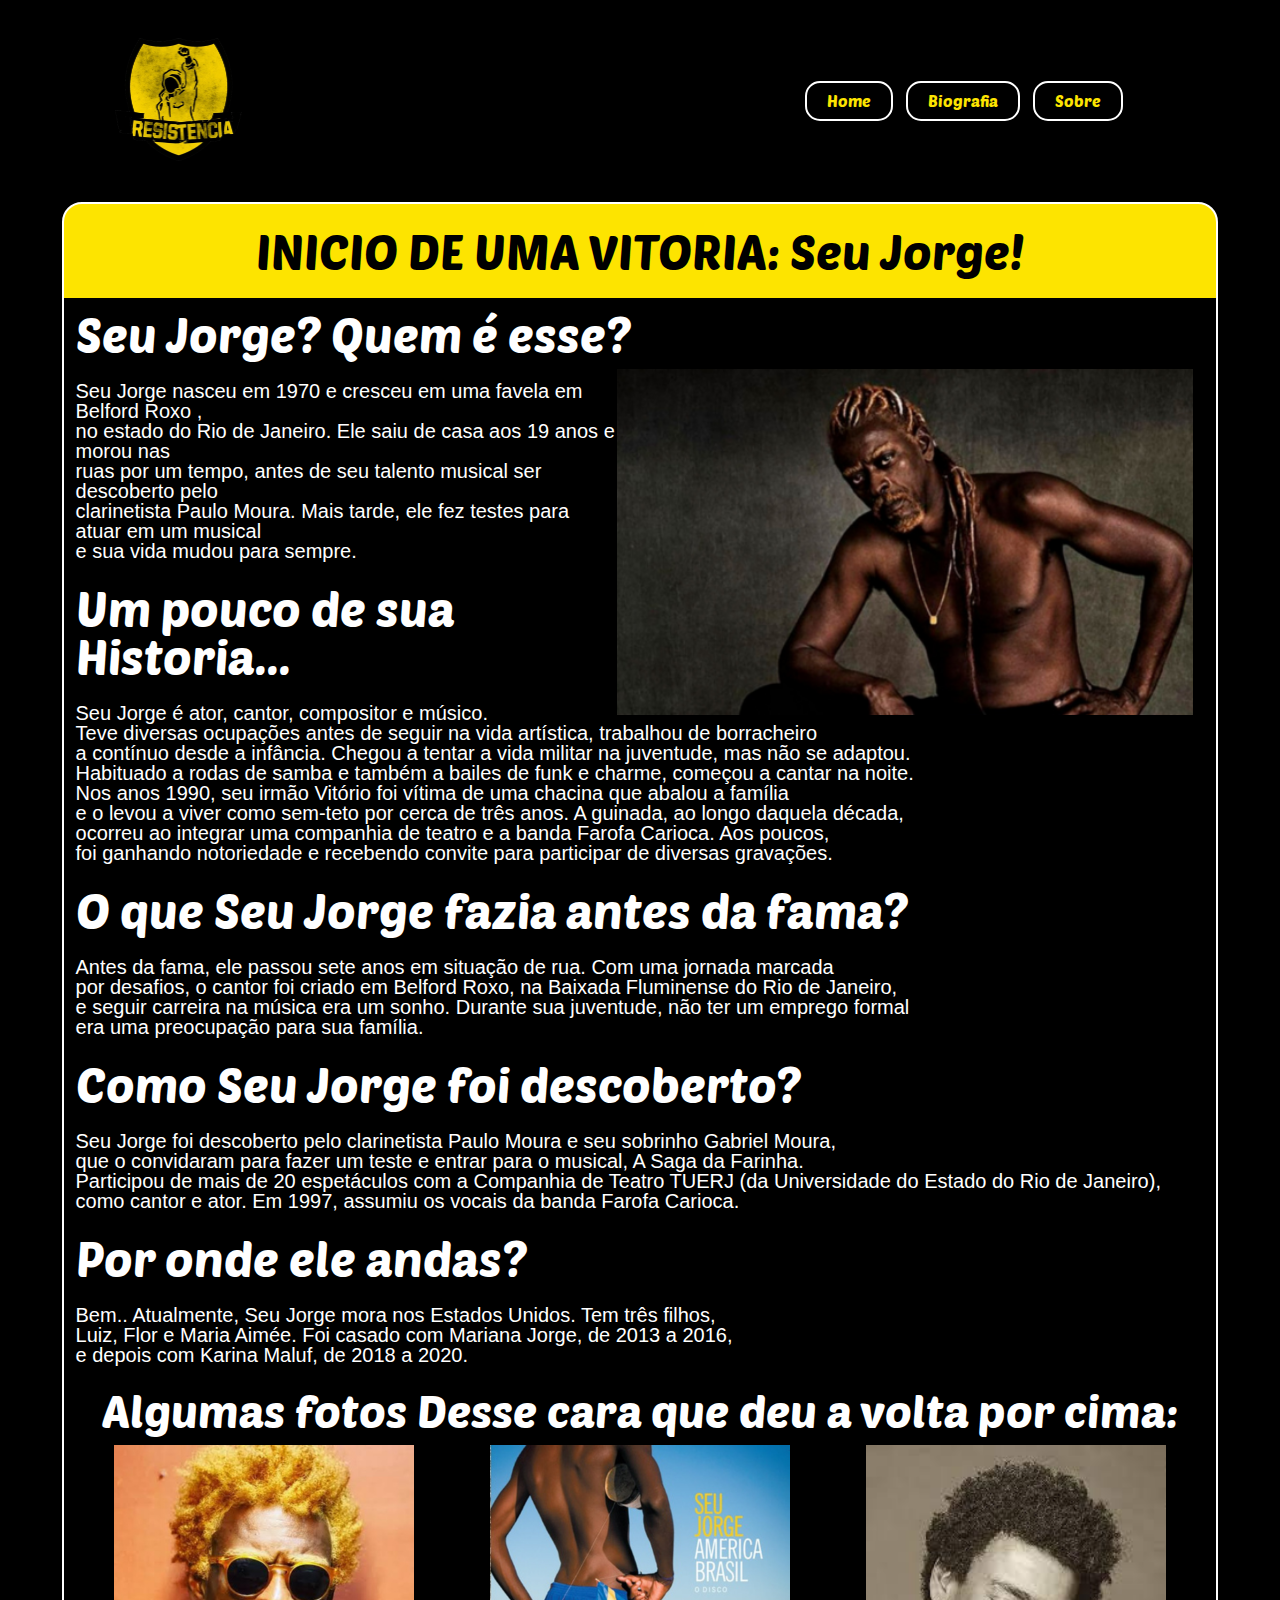
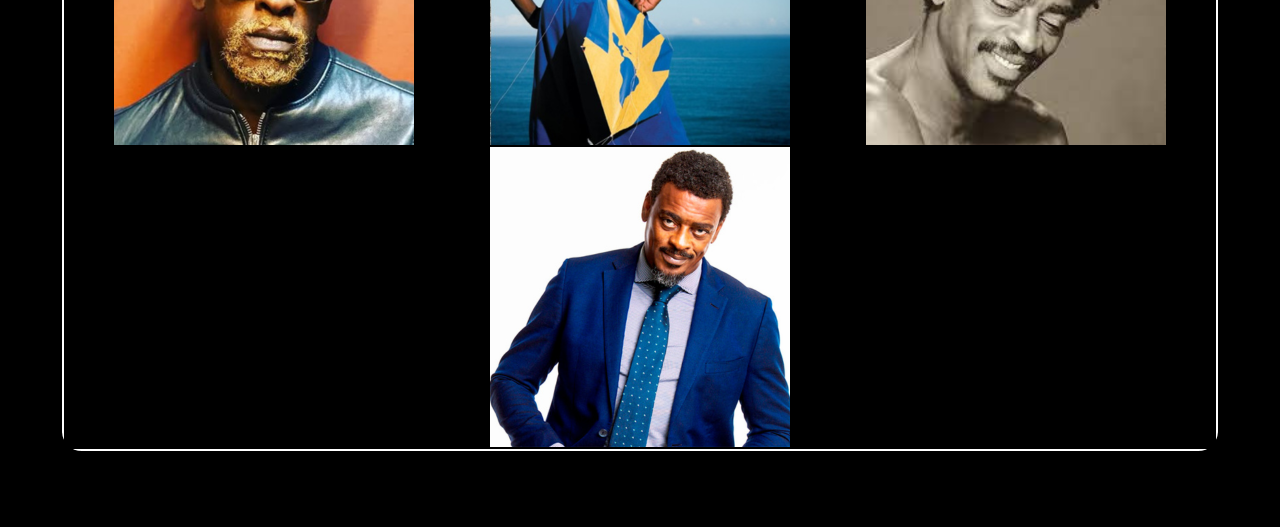
==== index.html @ 9a43dff0 "sincro em casa" ====
<!DOCTYPE html>
<html lang="pt_br">
<head>
    <meta charset="UTF-8">
    <meta name="viewport" content="width=device-width, initial-scale=1.0">
    <title>HTML Semantico</title>
    <link rel="stylesheet" href="css/reset.css">
    <link rel="stylesheet" href="css/style.css">
    <link rel="preconnect" href="https://fonts.googleapis.com">
    <link rel="icon" type="image/x-icon" href="img/favicon.ico.png">
<link rel="preconnect" href="https://fonts.gstatic.com" crossorigin>
<link href="https://fonts.googleapis.com/css2?family=Poetsen+One&display=swap" rel="stylesheet">
    
</head>
<body>
    <header class="cabecalho">
        <div class="logo">
            <img class="logotopo" src="img/resistencialogo.png" alt="logotipo preto escrito rap">
        </div>
        <nav class="menu">
            <ul class="menu02">
                <li class="menu03"><a href="file:///C:/Users/lab1-aluno/Desktop/MeuPrimeiroSite/index.html">Home</a></li>
                <li class="menu03"><a href="#">Biografia</a></li>
                <li class="menu03"><a href="#">Sobre</a></li>
            </ul>   
        </nav>
    </header>
    <main>

        <h1 class="titulo"> INICIO DE UMA VITORIA: Seu Jorge!</h1>

        <section>
            <h2 class="subtitulo">Seu Jorge? Quem é esse? </h2>
            <h1><img class="imgd" src="img/SEUJORGED01.png" alt=""></h1>
            <p class="paragrafo">
                Seu Jorge nasceu em 1970 e cresceu em uma favela em Belford Roxo ,<br> no estado do Rio de Janeiro. Ele saiu de casa aos 19 anos e morou nas<br> ruas por um tempo, antes de seu talento musical ser descoberto pelo <br> clarinetista Paulo Moura. Mais tarde, ele fez testes para atuar em um musical<br> e sua vida mudou para sempre.
            </p>
         
        </section>

        <section>
            <h2 class="subtitulo">Um pouco de sua Historia...</h2>
            <p class="paragrafo">Seu Jorge é ator, cantor, compositor e músico.<br> Teve diversas ocupações antes de seguir na vida artística, trabalhou de borracheiro<br> a contínuo desde a infância. Chegou a tentar a vida militar na juventude, mas não se adaptou.<br> Habituado a rodas de samba e também a bailes de funk e charme, começou a cantar na noite.<br>

                Nos anos 1990, seu irmão Vitório foi vítima de uma chacina que abalou a família<br> e o levou a viver como sem-teto por cerca de três anos. A guinada, ao longo daquela década,<br> ocorreu ao integrar uma companhia de teatro e a banda Farofa Carioca. Aos poucos,<br> foi ganhando notoriedade e recebendo convite para participar de diversas gravações.</p>
        </section>

        <section>
            <h2 class="subtitulo">O que Seu Jorge fazia antes da fama? </h2>
            <p class="paragrafo">Antes da fama, ele passou sete anos em situação de rua. Com uma jornada marcada<br> por desafios, o cantor foi criado em Belford Roxo, na Baixada Fluminense do Rio de Janeiro,<br> e seguir carreira na música era um sonho. Durante sua juventude, não ter um emprego formal<br> era uma preocupação para sua família.</p>
        </section>

        <section>
            <h2 class="subtitulo">Como Seu Jorge foi descoberto?</h2>
            <p class="paragrafo">Seu Jorge foi descoberto pelo clarinetista Paulo Moura e seu sobrinho Gabriel Moura,<br> que o convidaram para fazer um teste e entrar para o musical, A Saga da Farinha.<br>
                Participou de mais de 20 espetáculos com a Companhia de Teatro TUERJ (da Universidade do Estado do Rio de Janeiro), como cantor e ator. Em 1997, assumiu os vocais da banda Farofa Carioca. </p>
        </section>

        <section>
            <h2 class="subtitulo">Por onde ele andas?</h2>
            <p class="paragrafo">Bem.. Atualmente, Seu Jorge mora nos Estados Unidos. Tem três filhos,<br> Luiz, Flor e Maria Aimée. Foi casado com Mariana Jorge, de 2013 a 2016,<br> e depois com Karina Maluf, de 2018 a 2020.</p>
        </section>

        <section>
            <h2 class="subtituloimg">Algumas fotos Desse cara que deu a volta por cima:</h2>
            <div class="linha">
                <div class="col_3">

                    <div class="col_3">
                        <img class="imggaleira" src="img/SEUJORGE001.png" alt="seu jorge foto antiga">
                    </div>
                    

                </div>

                <div class="col_3">

                    <div>
                        <img class="imggaleira" src="img/SEUJORGE002.png" alt="seu jorge em um show com luzes verdes">
                    </div>

                </div>

                <div class="col_3">

                    <div>
                        <img class="imggaleira" src="img/SEUJORGE003.png" alt="">
                    </div>

                </div>

                <div class="col_3">

                    <div>
                        <img class="imggaleira" src="img/SEUJORGE004.png" alt="">
                    </div>

                </div>

            </div>

        </section>
    </main>
    <footer>
    </footer>
    
</body>
</html>
---- css/style.css ----
body{
    background-color: rgb(0, 0, 0);
}
header{
    background-color: black;
    padding: 3%;
    display: flex;
    justify-content: space-between;
    align-items: center;
}
.poetsen-one-regular {
    font-family: "Poetsen One", sans-serif;
    font-weight: 400;
    font-style: normal;
  }
  
/* classe atribuida para a Div que vai receber o logotipo*/
.logotopo{
        width: 25%;
        margin-left: 15%;
        
}

nav{
    background-color: #000000;
    color: white;
    align-items: center;
    margin-left: auto;
    margin-right: 9%;

    
}

main{
    background-color: rgb(253, 228, 0);
    width: 90%;
    margin-left: auto;
    margin-right: auto;
    border: 2px solid #ffffff; /* Adiciona uma borda de 2px sólida branca */
    font-family: 'Poetsen One', 'regular 400';
    border-radius: 20px;
      
}
section{
    background-color: rgb(0, 0, 0);
    color: white;
}
footer{
    background-color: transparent;
    padding: 3%;
    color: white;
    text-align: center;
}
.cabecalho{
    display: flex;
    flex-direction: row;
    align-items: center;
    box-sizing: border-box;
}
.rodape{
    padding: 3%;
    margin-top: 25%;
}

.titulo{
    text-align: center;
    font-size: 3rem;
    padding: 2%;
    
}

.subtituloimg{
    font-size: 45px;
    padding: 1%;
    text-align: center;
}

.subtitulo{
    font-size: 3rem;
    padding: 1%;
    
}

.paragrafo{
    padding: 1%;
    font-size: 20px;
}
/*==================================IMAGENS====================================================*/
.linha{
    display: flex;
    flex-flow: row wrap;
    margin-left: 1%;
    margin-right: 1%;
    display: flex;
    max-width: 100%;
    height: auto;
    justify-content: space-around;
   
    
}

.col_3{
    max-width: 100%;
    height: auto;
    
}

.col_3 p{
    font-size: 1rem;
    text-align: center;
}

.imggaleria{
    max-width: 100%;
    height: auto;
    margin-left: 2%;
    margin-right: 2%;
    padding: 3%;
}

@media screen and (max-width: 768px) {
    .linha {
      max-width: 100%;
      height: auto;
      display: flex;
      flex-direction: column;
    }
  }

  @media screen and (max-width: 768px) {
    /* For mobile phones: */
    [class*="col-"] {
      width: 100%;
    }
  }

/*==================================IMAGENS====================================================*/

.menu{
    display: flex;
    flex-direction: row;
    font-family: 'Poetsen One', 'regular 400';
    
}


nav ul {
    
    list-style-type: none;
    padding: 0;
    margin: 0;
    
}

nav ul li {
    display: inline-block; /* Faz os itens ficarem lado a lado */
    
    
   
}

nav ul li a {
    text-decoration: none;
    padding: 10px;
    margin-right: 10px; /* Espaçamento entre os itens */
    color: #ffffff;
    background-color: #000000;
    border: 1px solid #000000;
}

 a:link, a:visited {
	background-color: #000000ad;
	color: rgb(253, 228, 0);
	border: 2px solid rgb(255, 255, 255);
	padding: 10px 20px;
	text-align: right;
	text-decoration: none;
	display: inline-block;
    border-radius: 15px;
  }   

a:hover, a:active {
	background-color: rgb(255, 255, 255);
	color: rgb(0, 0, 0);
}

.subtitulo{
    font-family: 'Poetsen One', 'regular 400';
}

.paragrafo{
    font-family: Arial, Helvetica, sans-serif;
}

.paragrafo01{
    font-size: 1rem;
    padding: 1%;
}

@media only screen and (max-width: 768px) {
    
    a{
      display: grid;
    }
    nav{
        align-items: center;
    }
}
.imgd{
    float: right;
    margin-right: 2%;
    width: 50%;
    height: auto;
}

@media only screen and (max-width: 768px) {
    .imgd {
      max-width: 100%;
      height: auto;
      display: flex;
      flex-direction: column;
    }
  }
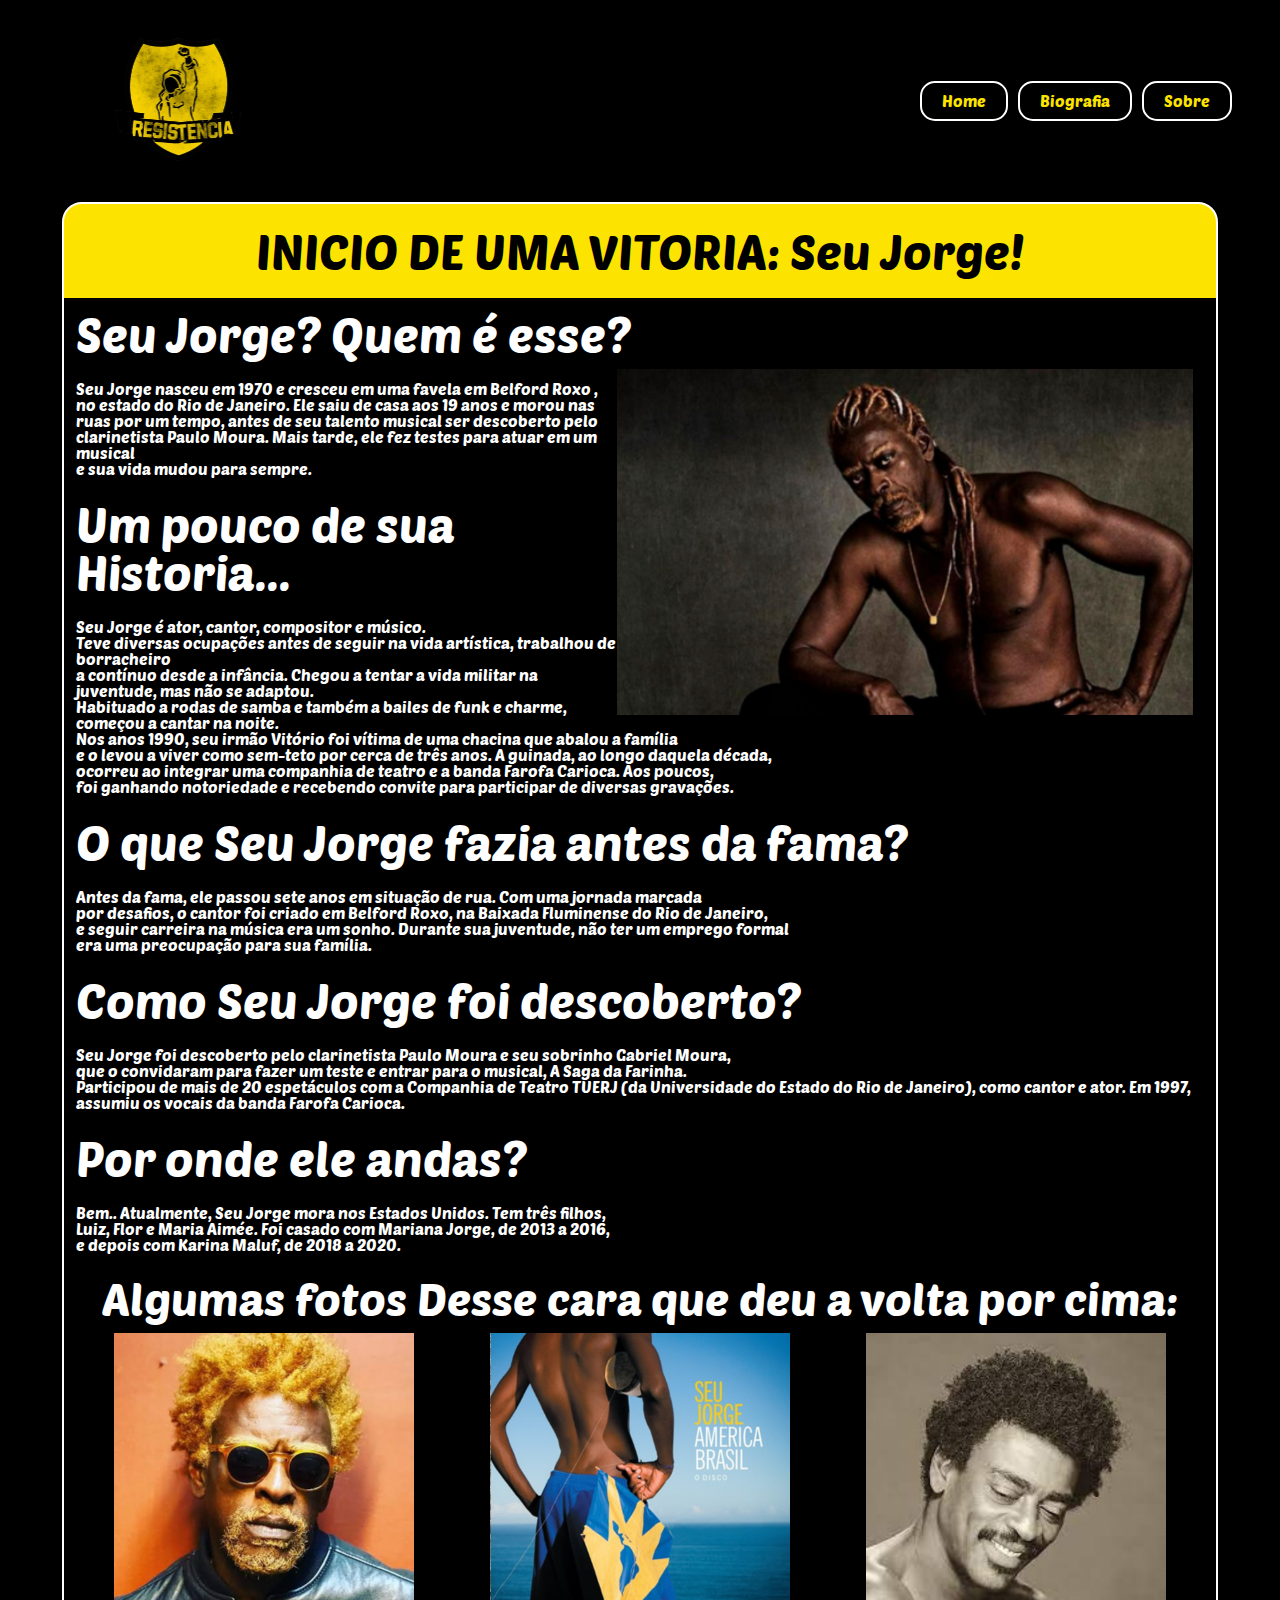
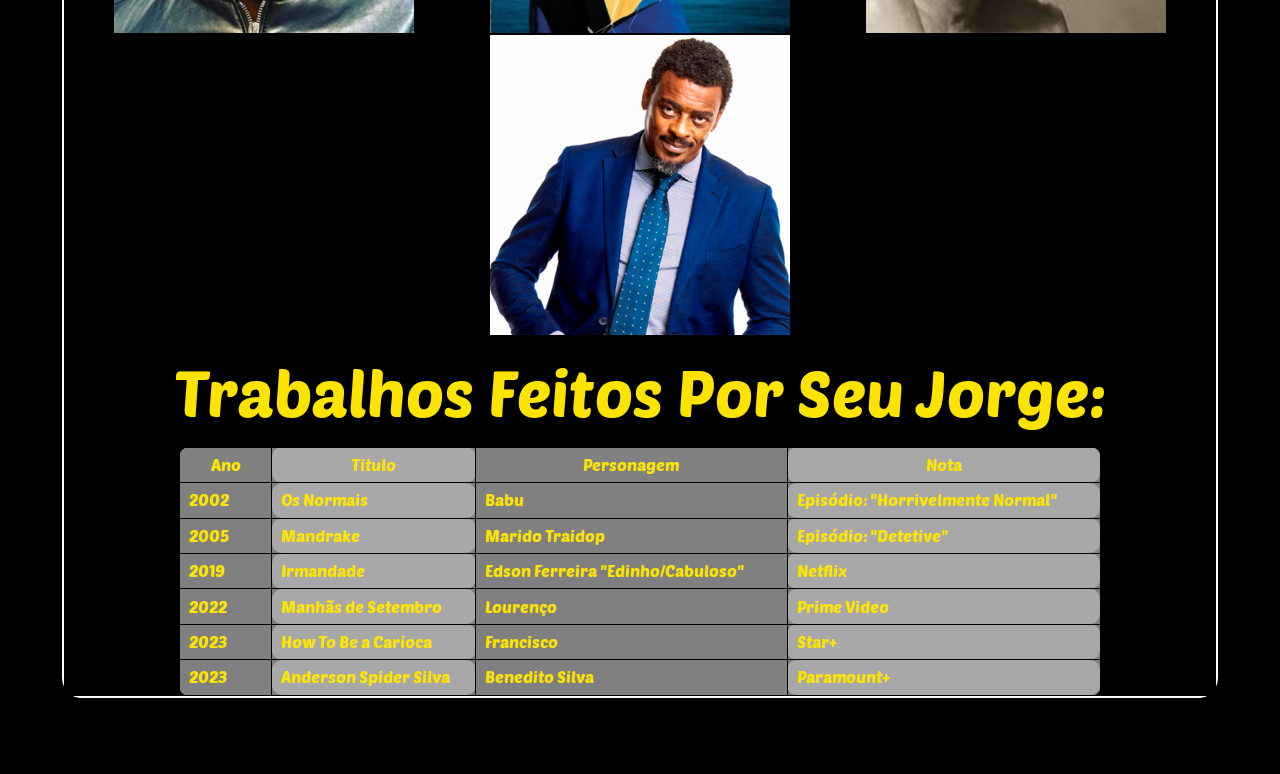
==== commit 11a6d035: "Site Finalizado." ====
--- a/index.html
+++ b/index.html
@@ -100,6 +100,67 @@
             </div>
 
         </section>
+        <section>
+            <h2 class="textoali" >Trabalhos Feitos Por Seu Jorge: </h2>
+        </section>
+
+        <section>
+
+            <table class="tabela" style="width:80%">
+                <tr class="subtitulo">
+                    <th class="paragrafo" style="width:10%">Ano</th>
+                    <th class="paragrafo">Titulo</th>
+                    <th class="paragrafo">Personagem</th>
+                    <th class="paragrafo">Nota</th>
+
+                </tr>
+                <tr>
+                    <td class="paragrafo">2002</td>
+                    <td class="paragrafo">Os Normais</td>
+                    <td class="paragrafo">Babu</td>
+                    <td class="paragrafo">Episódio: "Horrivelmente Normal"</td>
+
+                </tr>
+                <tr>
+                    <td class="paragrafo">2005</td>
+                    <td class="paragrafo">Mandrake</td>
+                    <td class="paragrafo">Marido Traidop</td>
+                    <td class="paragrafo">Episódio: "Detetive"</td>
+
+                </tr>
+                <tr>
+                    <td class="paragrafo">2019</td>
+                    <td class="paragrafo">Irmandade</td>
+                    <td class="paragrafo">Edson Ferreira "Edinho/Cabuloso"</td>
+                    <td class="paragrafo">Netflix</td>
+
+                </tr>
+                <tr>
+                    <td class="paragrafo">2022</td>
+                    <td class="paragrafo">Manhãs de Setembro</td>
+                    <td class="paragrafo">Lourenço</td>
+                    <td class="paragrafo">Prime Video</td>
+
+                </tr>
+                <tr>
+                    <td class="paragrafo">2023</td>
+                    <td class="paragrafo">How To Be a Carioca</td>
+                    <td class="paragrafo">Francisco</td>
+                    <td class="paragrafo">Star+</td>
+
+                </tr>
+                <tr>
+                    <td class="paragrafo01">2023</td>
+                    <td class="paragrafo01">Anderson Spider Silva</td>
+                    <td class="paragrafo01">Benedito Silva</td>
+                    <td class="paragrafo01">Paramount+</td>
+
+                </tr>
+
+            </table>
+
+        </section>
+
     </main>
     <footer>
     </footer>
--- a/css/style.css
+++ b/css/style.css
@@ -25,8 +25,6 @@
     background-color: #000000;
     color: white;
     align-items: center;
-    margin-left: auto;
-    margin-right: 9%;
 
     
 }
@@ -83,7 +81,7 @@
 
 .paragrafo{
     padding: 1%;
-    font-size: 20px;
+    font-size: 1rem;
 }
 /*==================================IMAGENS====================================================*/
 .linha{
@@ -149,11 +147,13 @@
     list-style-type: none;
     padding: 0;
     margin: 0;
+    display: flex;
     
 }
 
 nav ul li {
     display: inline-block; /* Faz os itens ficarem lado a lado */
+    margin-right: 10px; /* Espaçamento entre os itens */
     
     
    
@@ -161,11 +161,11 @@
 
 nav ul li a {
     text-decoration: none;
-    padding: 10px;
-    margin-right: 10px; /* Espaçamento entre os itens */
+    padding: 10px 20px;
     color: #ffffff;
     background-color: #000000;
     border: 1px solid #000000;
+    border-radius: 15px;
 }
 
  a:link, a:visited {
@@ -189,7 +189,7 @@
 }
 
 .paragrafo{
-    font-family: Arial, Helvetica, sans-serif;
+    font-family: 'Poetsen One', 'regular 400';
 }
 
 .paragrafo01{
@@ -198,12 +198,13 @@
 }
 
 @media only screen and (max-width: 768px) {
-    
-    a{
-      display: grid;
-    }
-    nav{
-        align-items: center;
+    nav ul {
+        flex-direction: column; /* Coloca os itens em coluna em telas menores */
+    }
+
+    nav ul li {
+        margin-right: 0; /* Remove o espaçamento entre os itens na vertical */
+        margin-bottom: 10px; /* Adiciona espaçamento entre os itens na vertical */
     }
 }
 .imgd{
@@ -220,4 +221,25 @@
       display: flex;
       flex-direction: column;
     }
-  }+  }
+
+.textoali{
+    text-align: center;
+    font-size: 4rem;
+    color:rgb(253, 228, 0);
+    padding: 2%;
+}
+
+table, th, td {
+    border: 1px solid black;
+    border-radius: 10px;
+    background-color: gray;
+    color:rgb(253, 228, 0);
+  }
+
+th:nth-child(even),td:nth-child(even) {
+    background-color: rgb(168, 168, 168)
+}
+.tabela{
+    margin: auto;
+}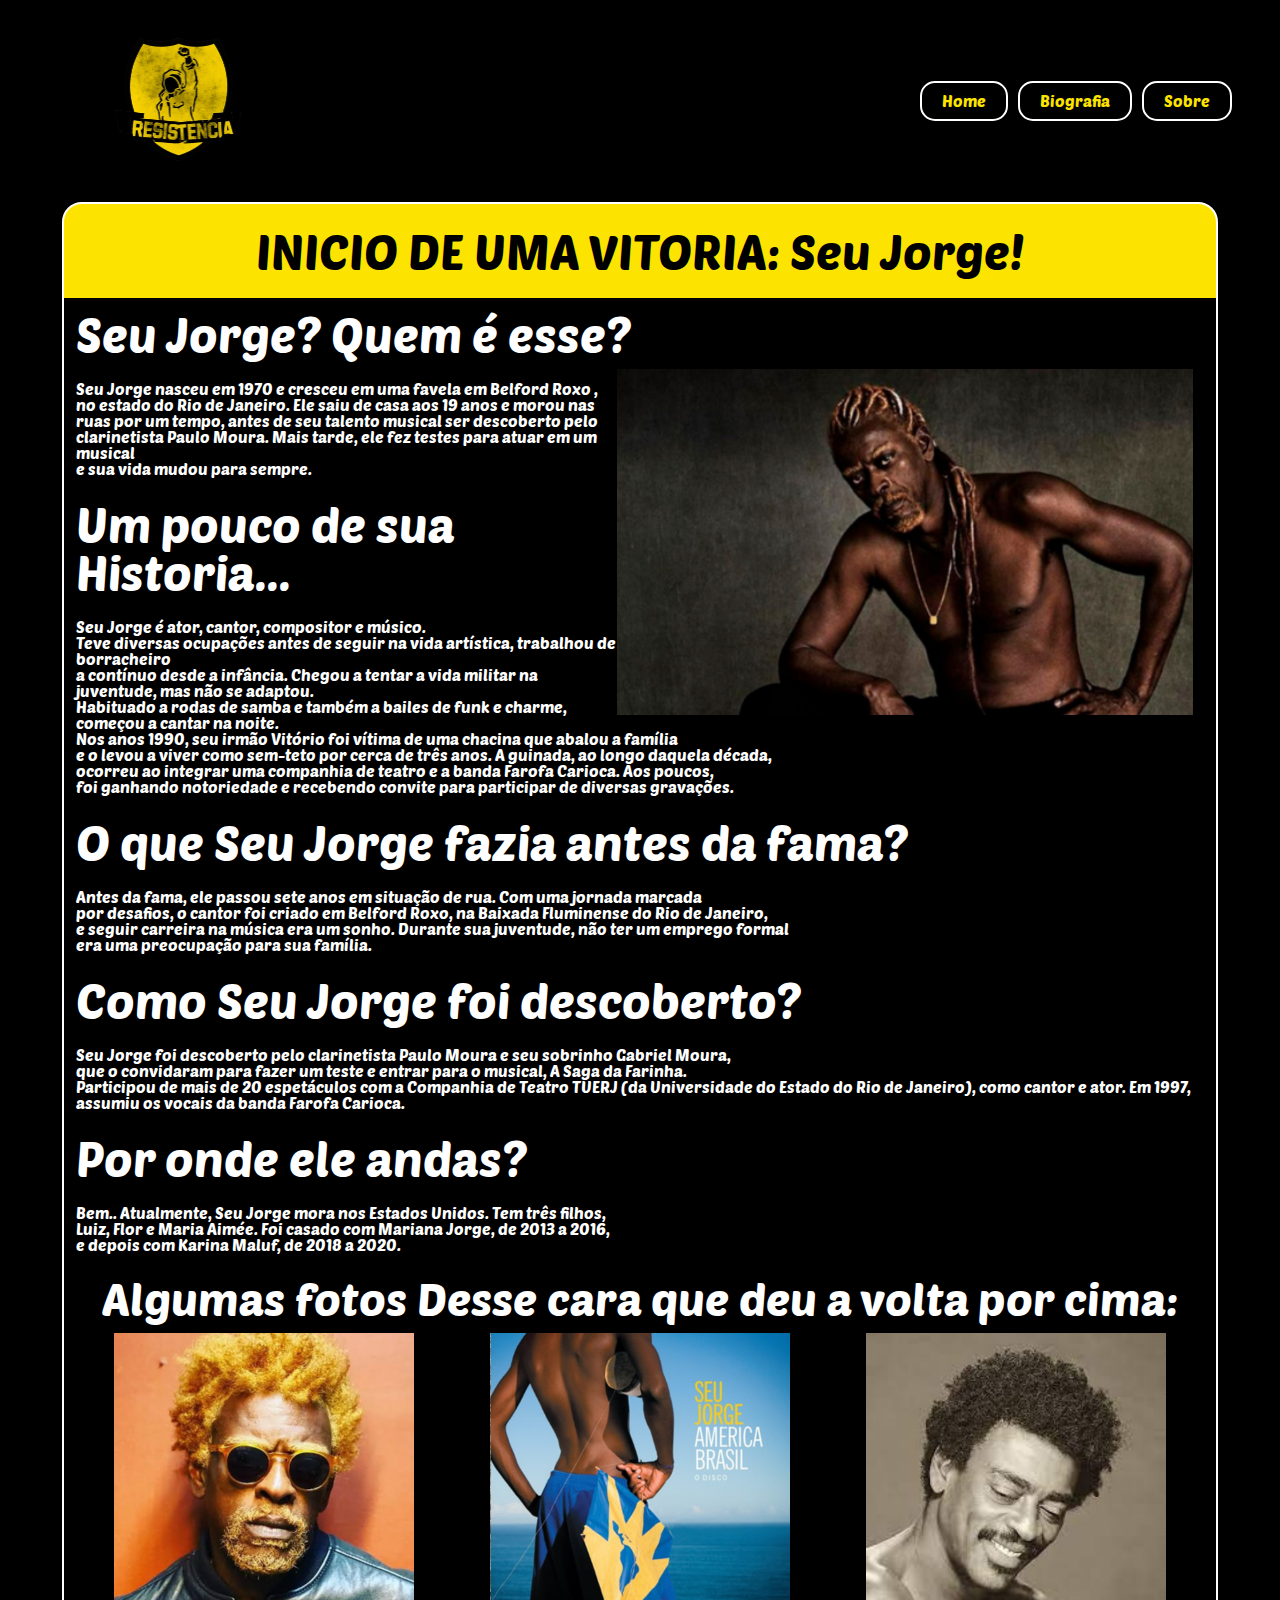
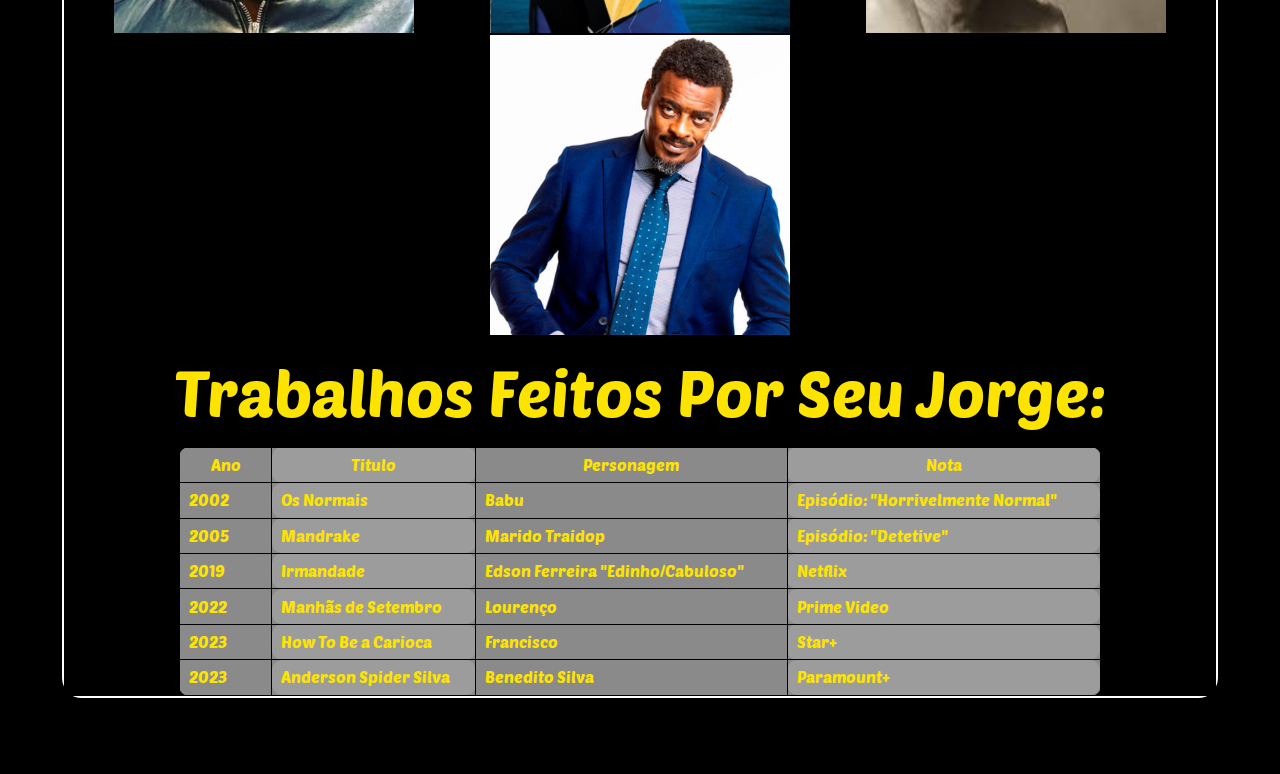
==== commit 1d5b36fb: "final" ====
--- a/index.html
+++ b/index.html
@@ -122,7 +122,7 @@
 
                 </tr>
                 <tr>
-                    <td class="paragrafo">2005</td>
+                    <td class="paragrafo">2005 </td>
                     <td class="paragrafo">Mandrake</td>
                     <td class="paragrafo">Marido Traidop</td>
                     <td class="paragrafo">Episódio: "Detetive"</td>
--- a/css/style.css
+++ b/css/style.css
@@ -233,12 +233,12 @@
 table, th, td {
     border: 1px solid black;
     border-radius: 10px;
-    background-color: gray;
+    background-color: rgb(138, 138, 138);
     color:rgb(253, 228, 0);
   }
 
 th:nth-child(even),td:nth-child(even) {
-    background-color: rgb(168, 168, 168)
+    background-color: rgb(156, 156, 156)
 }
 .tabela{
     margin: auto;
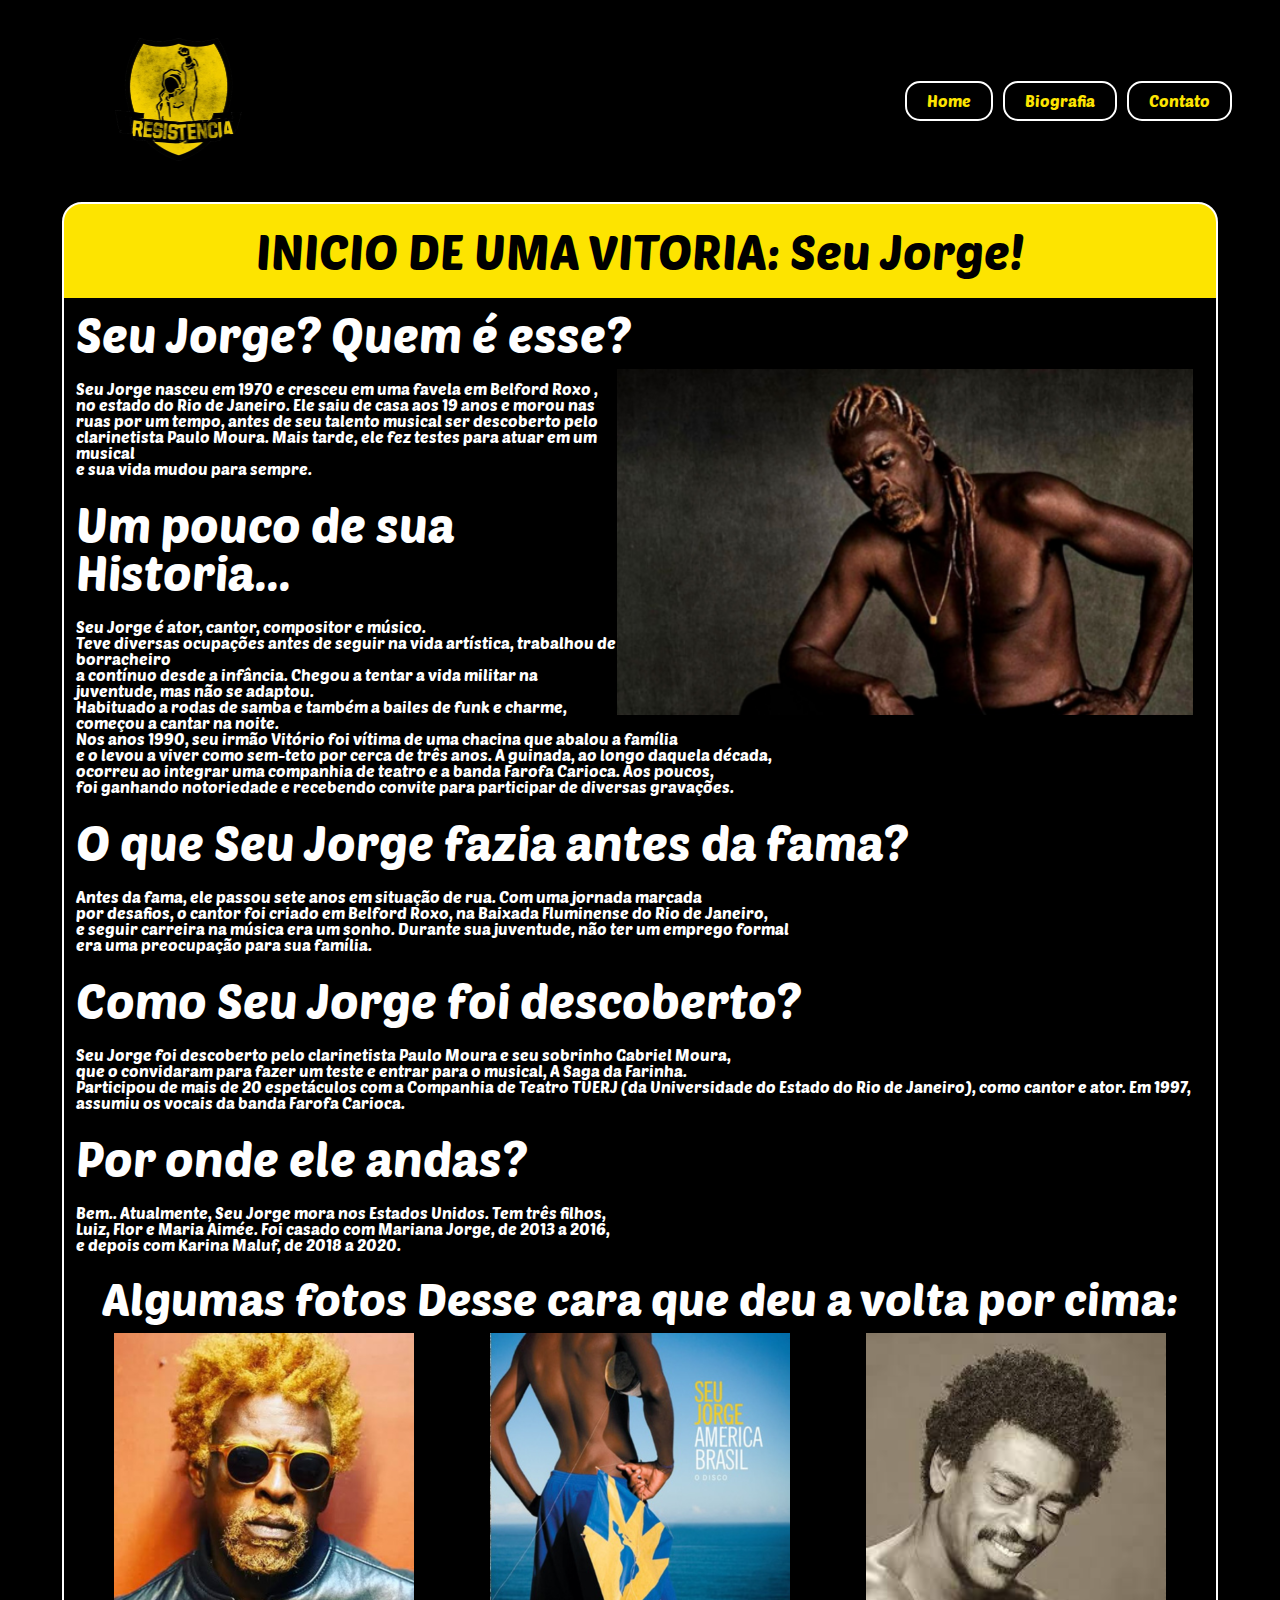
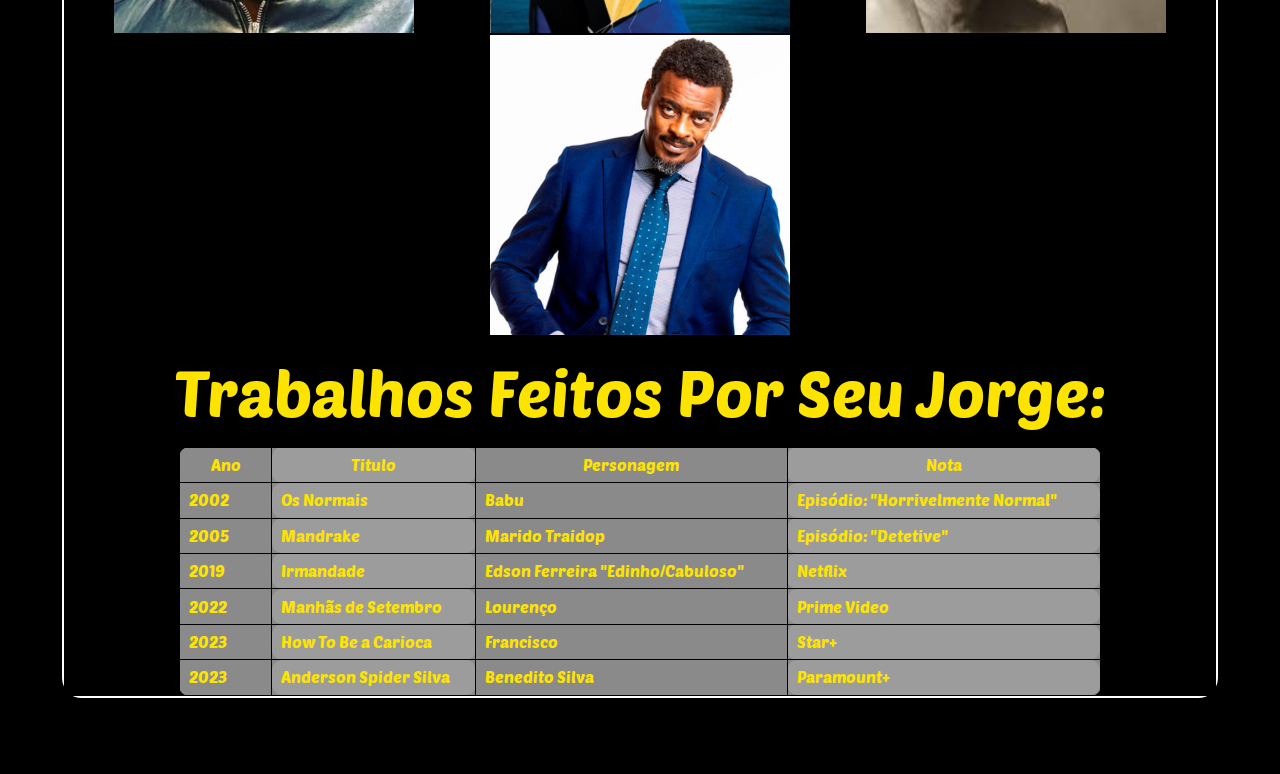
==== commit db9a0e03: "linkando as abas" ====
--- a/index.html
+++ b/index.html
@@ -3,7 +3,7 @@
 <head>
     <meta charset="UTF-8">
     <meta name="viewport" content="width=device-width, initial-scale=1.0">
-    <title>HTML Semantico</title>
+    <title>Meu Site</title>
     <link rel="stylesheet" href="css/reset.css">
     <link rel="stylesheet" href="css/style.css">
     <link rel="preconnect" href="https://fonts.googleapis.com">
@@ -19,9 +19,9 @@
         </div>
         <nav class="menu">
             <ul class="menu02">
-                <li class="menu03"><a href="file:///C:/Users/lab1-aluno/Desktop/MeuPrimeiroSite/index.html">Home</a></li>
-                <li class="menu03"><a href="#">Biografia</a></li>
-                <li class="menu03"><a href="#">Sobre</a></li>
+                <li class="menu03"><a href="index.html">Home</a></li>
+                <li class="menu03"><a href="biografia.html">Biografia</a></li>
+                <li class="menu03"><a href="contato.html">Contato</a></li>
             </ul>   
         </nav>
     </header>
@@ -122,7 +122,7 @@
 
                 </tr>
                 <tr>
-                    <td class="paragrafo">2005 </td>
+                    <td class="paragrafo">2005</td>
                     <td class="paragrafo">Mandrake</td>
                     <td class="paragrafo">Marido Traidop</td>
                     <td class="paragrafo">Episódio: "Detetive"</td>
--- a/css/style.css
+++ b/css/style.css
@@ -242,4 +242,22 @@
 }
 .tabela{
     margin: auto;
+}
+.subtituloctt{
+    text-align: center;
+    font-size: 4em;
+    padding: 2% ;
+}
+.subtitulobio{
+    text-align: center;
+    font-size: 4em;
+    padding: 2%;
+    margin: 2% 2%;
+}
+.biografia{
+    padding: 2%;
+    margin: auto;
+}
+html{
+    scroll-behavior: smooth;
 }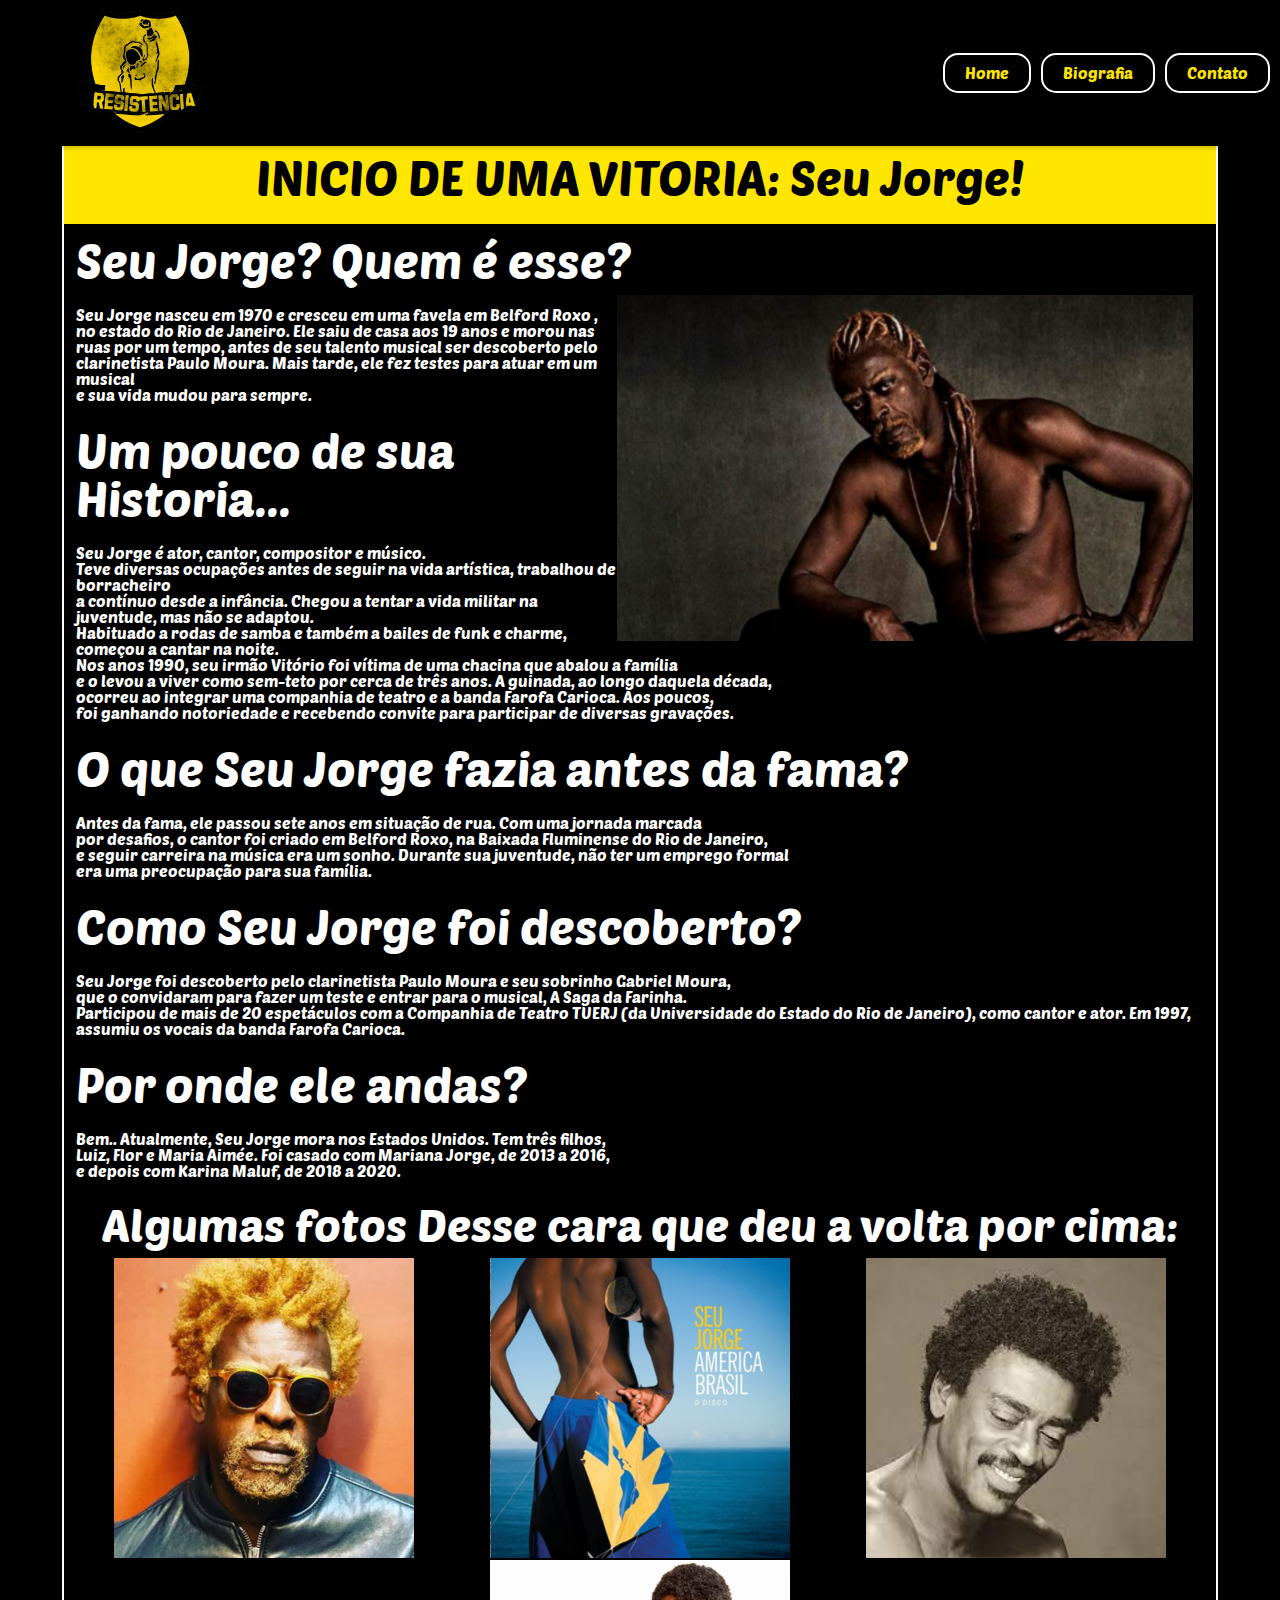
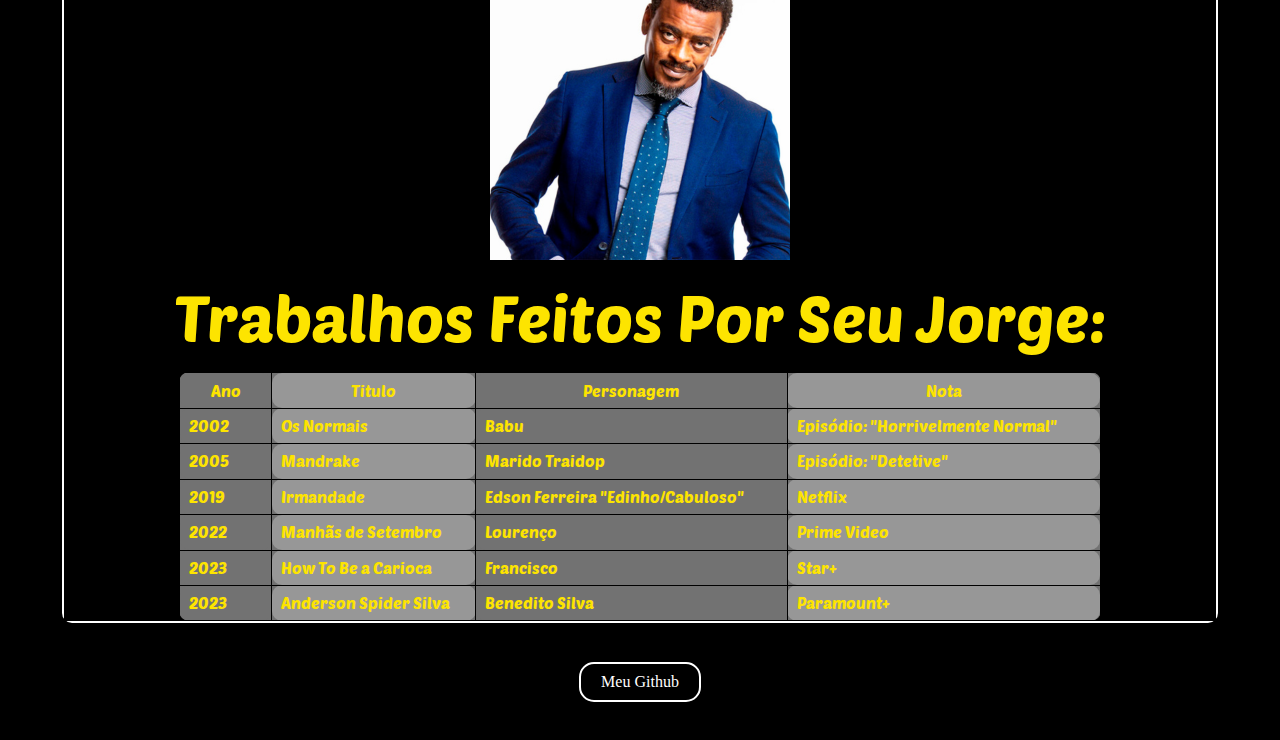
==== commit ab16b9f7: "add github no footer" ====
--- a/index.html
+++ b/index.html
@@ -163,6 +163,7 @@
 
     </main>
     <footer>
+        <a id="github" href="https://github.com/AllysonHub" target="_blank">Meu Github</a>
     </footer>
     
 </body>
--- a/css/style.css
+++ b/css/style.css
@@ -30,13 +30,14 @@
 }
 
 main{
-    background-color: rgb(253, 228, 0);
+    background-color: rgb(255, 230, 0);
     width: 90%;
+    margin-top: 10%;
     margin-left: auto;
     margin-right: auto;
     border: 2px solid #ffffff; /* Adiciona uma borda de 2px sólida branca */
     font-family: 'Poetsen One', 'regular 400';
-    border-radius: 20px;
+    border-radius: 10px;
       
 }
 section{
@@ -50,10 +51,14 @@
     text-align: center;
 }
 .cabecalho{
-    display: flex;
-    flex-direction: row;
-    align-items: center;
-    box-sizing: border-box;
+    background-color: #000000; /* Cor de fundo do cabeçalho */
+    color: #fff; /* Cor do texto no cabeçalho */
+    width: 100%; /* Largura total */
+    position: fixed; /* Fixa o cabeçalho na parte superior */
+    top: 0; /* Alinha o cabeçalho no topo da janela */
+    z-index: 1000; /* Z-index alto para garantir que fique acima de outros conteúdos */
+    padding: 10px 0; /* Espaçamento interno (opcional) */
+    box-shadow: 0 2px 5px rgba(0, 0, 0, 0.2); /* Sombra suave para efeito de elevação */
 }
 .rodape{
     padding: 3%;
@@ -233,12 +238,13 @@
 table, th, td {
     border: 1px solid black;
     border-radius: 10px;
-    background-color: rgb(138, 138, 138);
+    background-color: rgb(114, 114, 114);
     color:rgb(253, 228, 0);
-  }
-
-th:nth-child(even),td:nth-child(even) {
-    background-color: rgb(156, 156, 156)
+    margin-bottom: 2%;
+  }
+
+ th:nth-child(even),td:nth-child(even) {
+    background-color: rgb(151, 151, 151)
 }
 .tabela{
     margin: auto;
@@ -251,8 +257,8 @@
 .subtitulobio{
     text-align: center;
     font-size: 4em;
-    padding: 2%;
-    margin: 2% 2%;
+    padding: 1%;
+    margin: 1% 1%;
 }
 .biografia{
     padding: 2%;
@@ -260,4 +266,7 @@
 }
 html{
     scroll-behavior: smooth;
+}
+#github{
+    color: #fff;
 }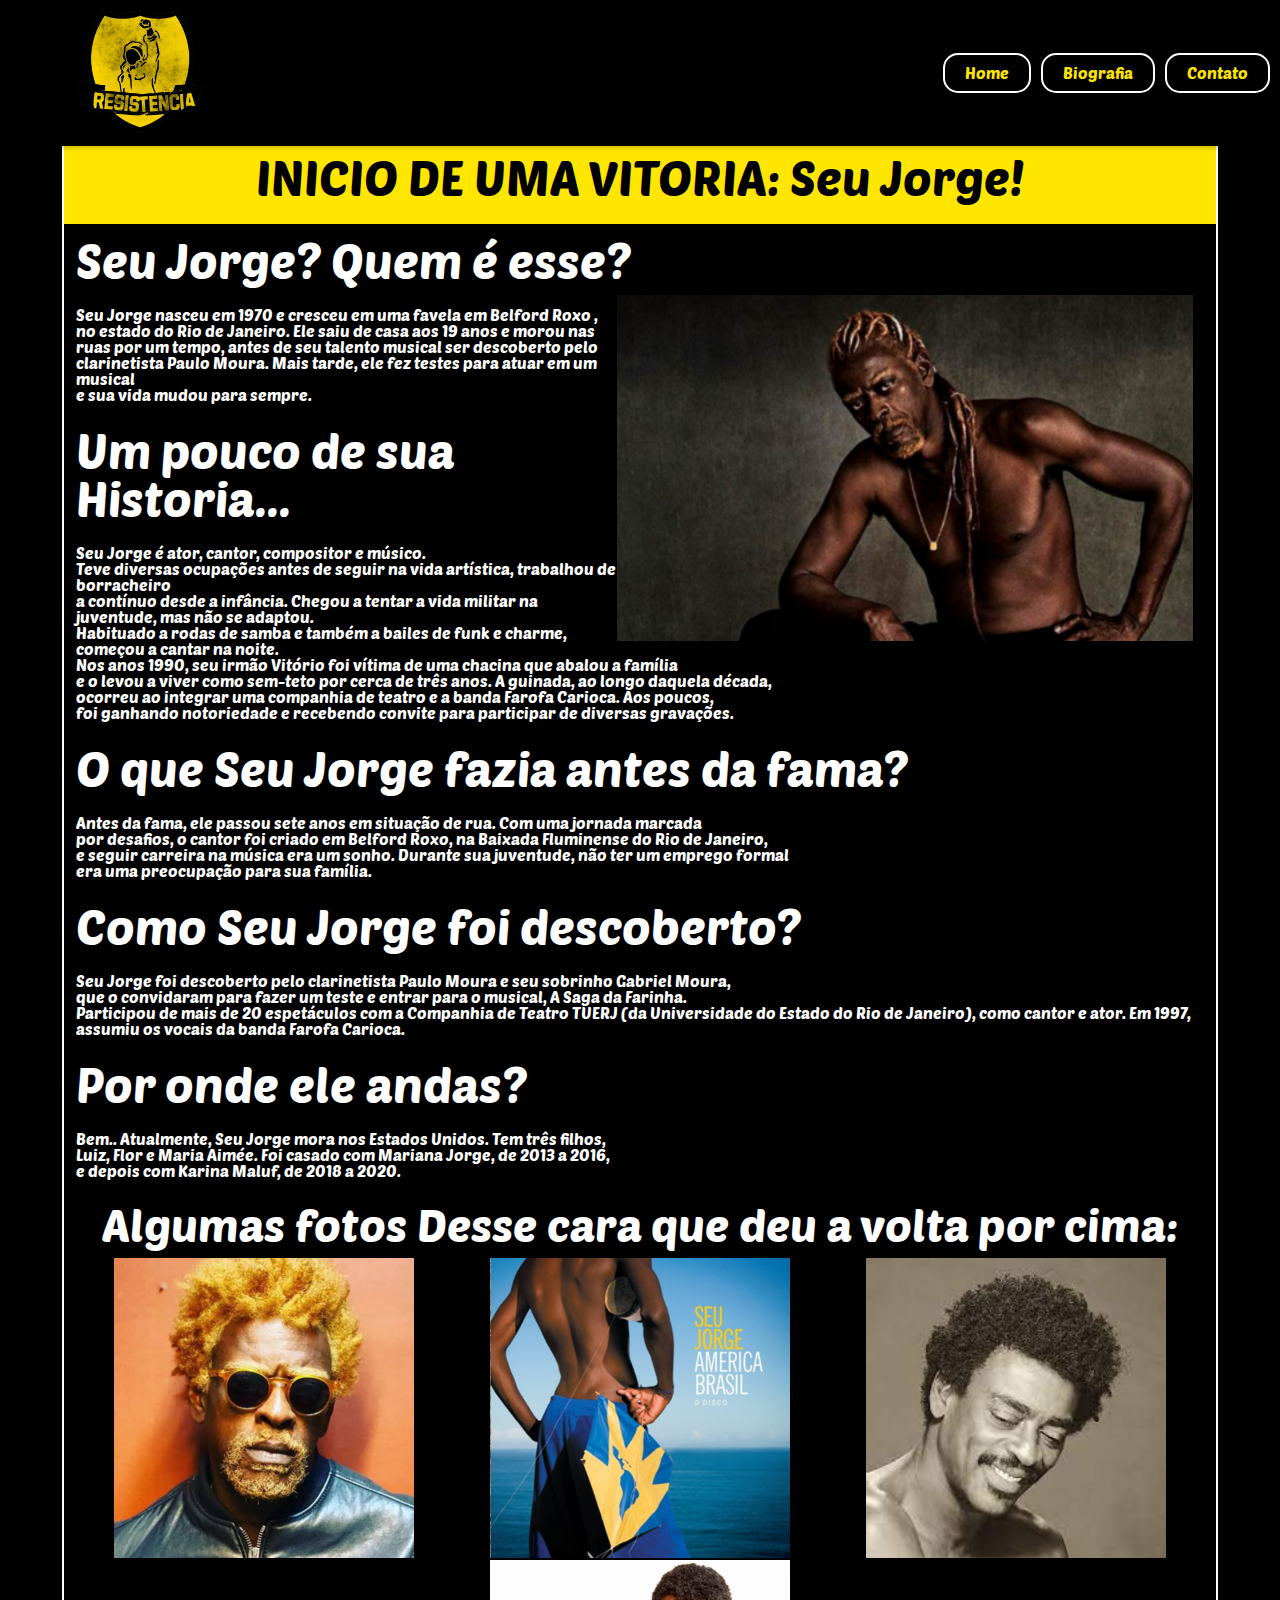
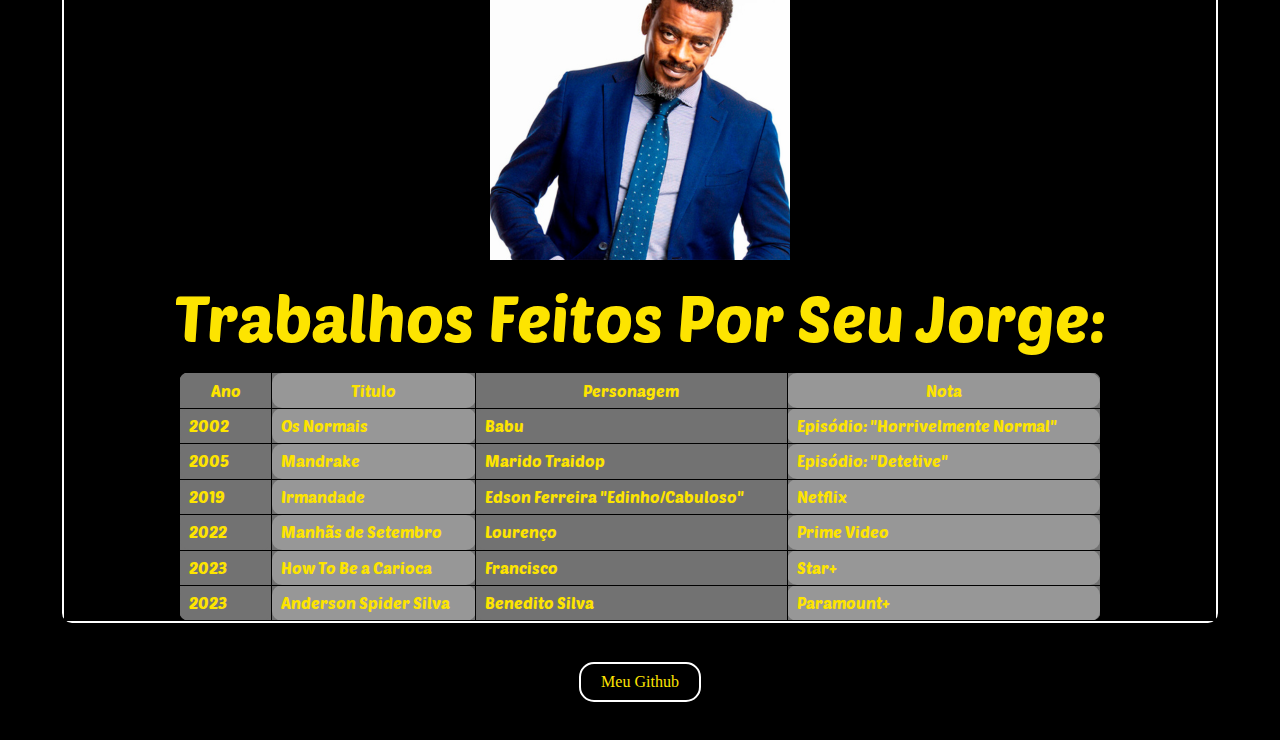
==== commit 9222c605: "sincro" ====
--- a/index.html
+++ b/index.html
@@ -21,7 +21,7 @@
             <ul class="menu02">
                 <li class="menu03"><a href="index.html">Home</a></li>
                 <li class="menu03"><a href="biografia.html">Biografia</a></li>
-                <li class="menu03"><a href="contato.html">Contato</a></li>
+                <li class="menu03"><a href="contato.html">Contato </a></li>
             </ul>   
         </nav>
     </header>
@@ -61,7 +61,7 @@
             <p class="paragrafo">Bem.. Atualmente, Seu Jorge mora nos Estados Unidos. Tem três filhos,<br> Luiz, Flor e Maria Aimée. Foi casado com Mariana Jorge, de 2013 a 2016,<br> e depois com Karina Maluf, de 2018 a 2020.</p>
         </section>
 
-        <section>
+        <section id="fotos">
             <h2 class="subtituloimg">Algumas fotos Desse cara que deu a volta por cima:</h2>
             <div class="linha">
                 <div class="col_3">
--- a/css/style.css
+++ b/css/style.css
@@ -268,5 +268,5 @@
     scroll-behavior: smooth;
 }
 #github{
-    color: #fff;
+    color: rgb(253, 228, 0);
 }